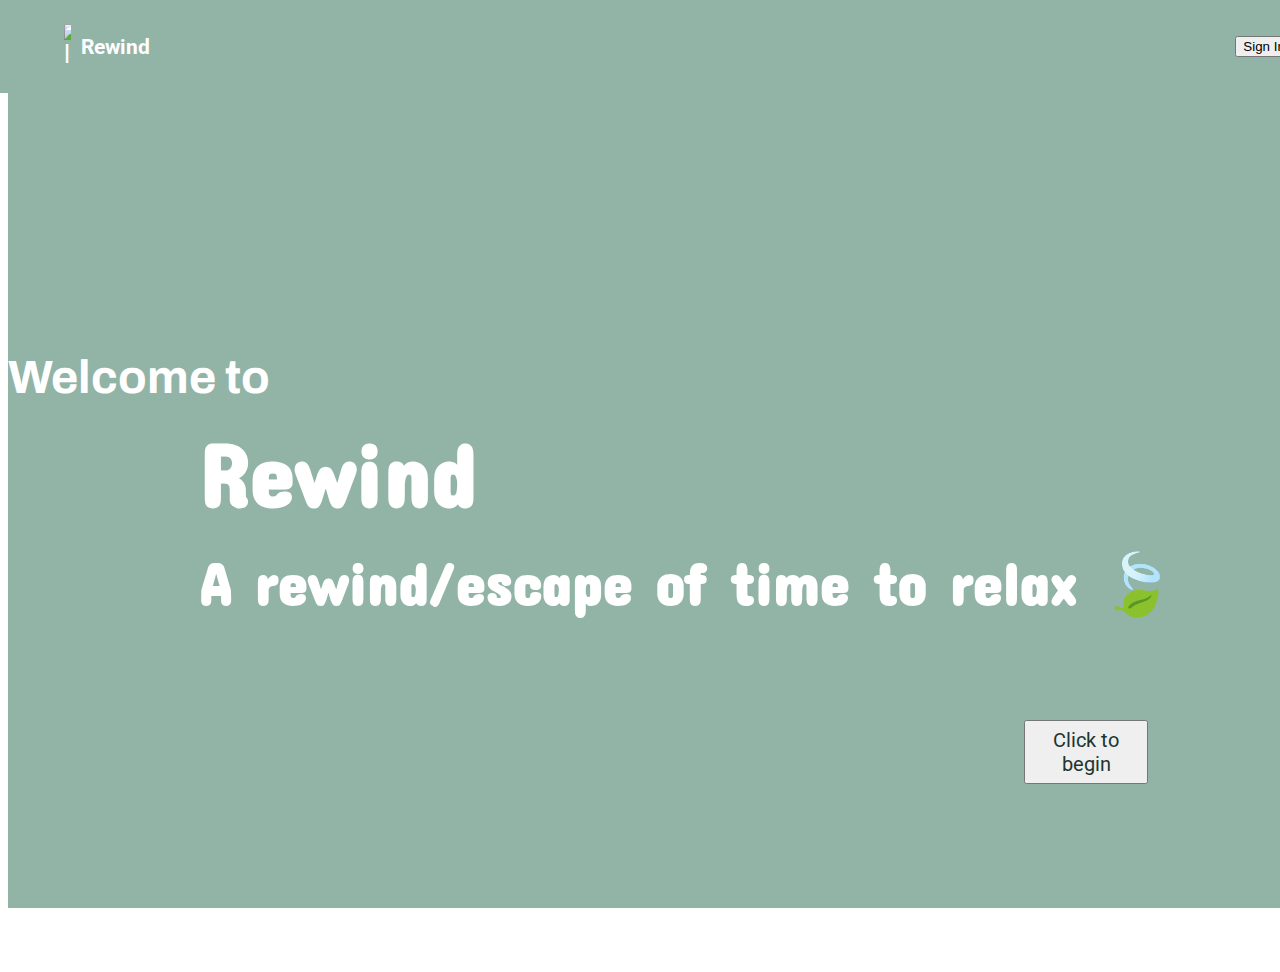
==== index.html @ 17840f51 "smt" ====
<!DOCTYPE html>
<html>

<head>
  <meta charset="utf-8">
  <meta name="viewport" content="width=device-width">
  <title>Rewind</title>
  <link href="style.css" rel="stylesheet" type="text/css" />
</head>

<body>
  <div id="navbar_section">
    <div id="logo">
      <img id="logo_pic" src="https://lh3.googleusercontent.com/Pfe2rALJ3pBxVKZq-HgS9IYNOHrScdSZTRIQ7_T5VQLvsNM-XRdlRSmucZqFpxfJ6j4r6zZ6L35HsI5WCiwaduHiW0sm7j3a6fnHs8YPAewG4e0Py5LmyqANxtp_jM39MGYMBB8fDA=w2400" alt="logo">
      <h5>Rewind</h5>
    </div>
    <div>
      <a href=""><button>Sign In</button></a>
    </div>
  </div>
  <section id="welcome_section">
    <div id="welc_word">
      <h3>Welcome to</h3>
    </div>
    <div id="welcome_name">
        <h1 id="rewind_title">Rewind</h1>
        <h2 id="rewind_slogan">A rewind/escape of time to relax 🍃</h2>
    </div>
    <div id="click">
      <a href="home.html"><button id="open_button">Click to begin</button></a>
    </div>
  </section>
  



  
  <script src="script.js"></script>

  <script src="https://replit.com/public/js/replit-badge.js" theme="blue" defer></script> 
</body>

</html>
---- style.css ----
@import url('https://fonts.googleapis.com/css2?family=Roboto:wght@700&display=swap');
@import url('https://fonts.googleapis.com/css2?family=Archivo:wght@500&display=swap');
@import url('https://fonts.googleapis.com/css2?family=Concert+One&display=swap');

html, body {
  height: 100%;
/*   width: 100%; */
}
#navbar_section{
  position: absolute !important;
  z-index: 100;
  width: 96%;
  background-color: #92B4A7;
  display: flex;
  align-items: center;
  justify-content: space-between;
  color: white;
  top: 0;
  left: 0;
  padding-left: 5%;
  padding-right: 5%;
  font-family: 'Roboto', sans-serif;
}
#logo_pic{
  width: 5%;
  height: 5%;
}
#logo{
  font-size: 25px;
  display: flex;
  align-items: center;
  gap: 10px;
}
#welcome_section{
  height: 100vh;
  width: 105%;
  background-color: #92B4A7;
  color: white;
  z-index: 1;
  top: 0;
  left: 0;
}
#welcome_name{
  height: 100vh;
  position: absolute;
  padding-top: 5%;
  padding-left: 15%;
  display: flex;
  flex-direction: column;
  justify-content: center;
  font-family: 'Concert One', cursive;
  line-height: 0.05px;
}
#rewind_title{
  font-size: 90px;
}
#rewind_slogan{
  font-size: 60px;
}
#click{
  position: absolute;
  left: 80%;
  top: 80%;
}
#welc_word{
  position: absolute;
  height: 50vh;
  display: flex;
  align-items: flex-end;
  top: 0;
  font-size: 40px;
  font-family: 'Archivo', sans-serif;
  

/*   -webkit-animation: bounce 1.2s ease-out;
	-moz-animation: bounce 800ms ease-out;
	-o-animation: bounce 800ms ease-out; */
	animation: bounce 2s ease-in-out forwards;
/*   animation: bounce 2s cubic-bezier(0.46,-0.25, 0.61, 1.23) forwards; */
}
@keyframes bounce {
  0%{
    transform:translateY(-100%);
    opacity: 10%;
  }
  10%{
    transform:translateX(-10%);
  }
  50%{
    transform:translateX(-5%);
    transform:translateY(-50%);
  }
  51%{
    transform:translateX(-5%);
    transform:translateY(-53%);
  }
  53%{
    transform:translateX(-5%);
    transform:translateY(-56%);
  }
  60%{
    transform:translateX(-5%);
    transform:translateY(-56%);
  }
  70%{
    transform:translateX(-15%);
    transform:translateY(-20%);
  }
  73%{
    transform:translateX(-16%);
    transform:translateY(-20%);
  }
  90%{
    transform:translateY(10%);
  }
  94%{
    transform:translateY(0);
  }
  97%{
    transform:translateY(8%);
  }
  100% {
    transform:translateY(0);
    opacity: 1;
    padding-left: 15%;
  }
}
#open_button{
  font-family: 'Roboto', sans-serif;
  font-size: 20px;
  padding: 5%;
  color: #1E352F;
}
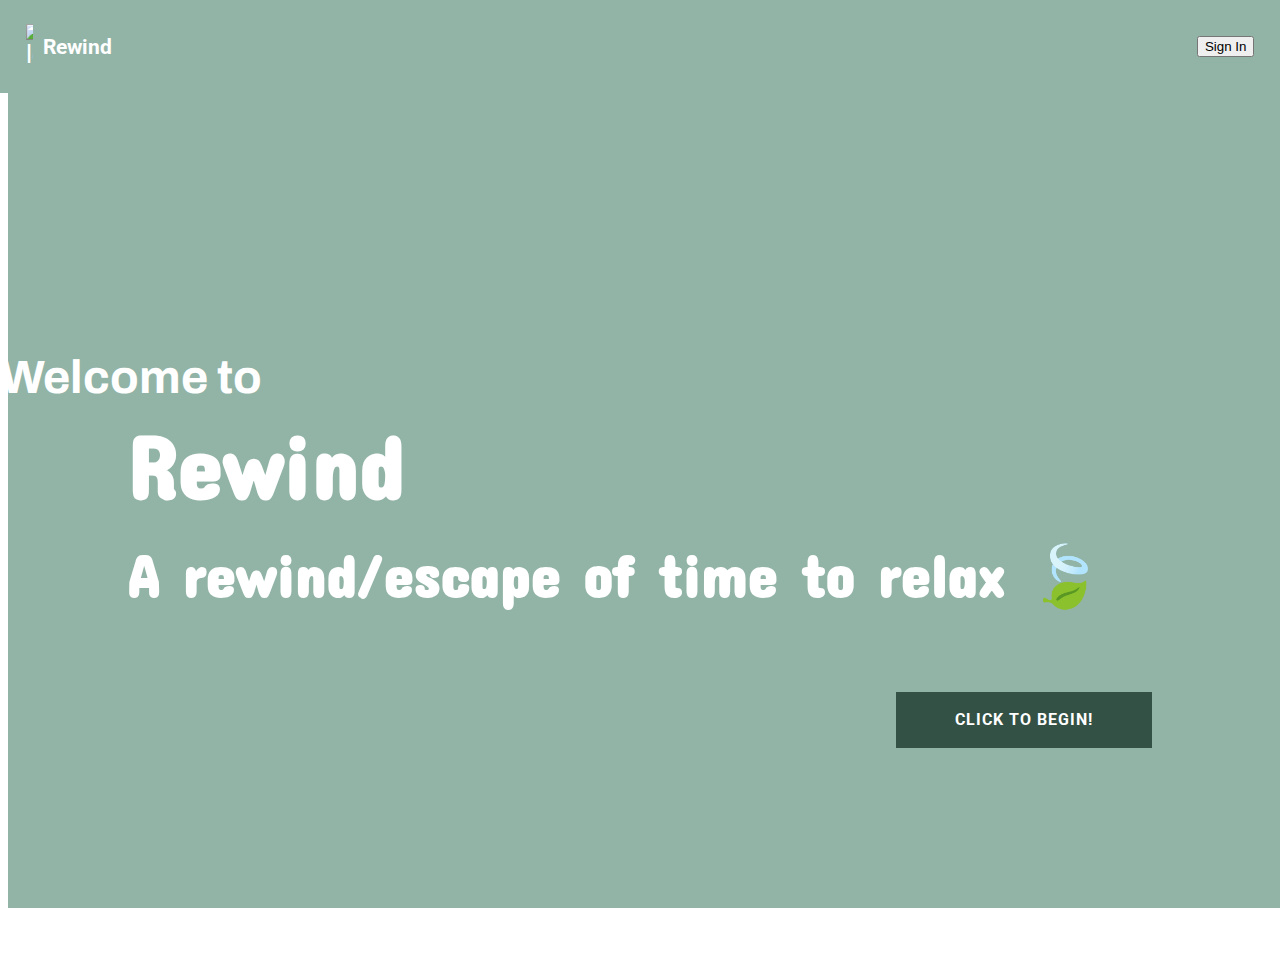
==== commit 250d08e9: "smt" ====
--- a/index.html
+++ b/index.html
@@ -27,7 +27,17 @@
         <h2 id="rewind_slogan">A rewind/escape of time to relax 🍃</h2>
     </div>
     <div id="click">
-      <a href="home.html"><button id="open_button">Click to begin</button></a>
+<!--       <a href="home.html"><button id="open_button">Click to begin</button></a> -->
+      <div class="wrapper">
+        <div class="link_wrapper">
+          <a id="hov_buttton" href="home.html">Click to begin!</a>
+          <div class="icon">
+            <svg xmlns="http://www.w3.org/2000/svg" viewBox="0 0 268.832 268.832">
+              <path d="M265.17 125.577l-80-80c-4.88-4.88-12.796-4.88-17.677 0-4.882 4.882-4.882 12.796 0 17.678l58.66 58.66H12.5c-6.903 0-12.5 5.598-12.5 12.5 0 6.903 5.597 12.5 12.5 12.5h213.654l-58.66 58.662c-4.88 4.882-4.88 12.796 0 17.678 2.44 2.44 5.64 3.66 8.84 3.66s6.398-1.22 8.84-3.66l79.997-80c4.883-4.882 4.883-12.796 0-17.678z"/>
+            </svg>
+          </div>
+        </div>
+      </div>
     </div>
   </section>
   
--- a/style.css
+++ b/style.css
@@ -4,7 +4,7 @@
 
 html, body {
   height: 100%;
-/*   width: 100%; */
+  width: 100%;
 }
 #navbar_section{
   position: absolute !important;
@@ -17,8 +17,8 @@
   color: white;
   top: 0;
   left: 0;
-  padding-left: 5%;
-  padding-right: 5%;
+  padding-left: 2%;
+  padding-right: 2%;
   font-family: 'Roboto', sans-serif;
 }
 #logo_pic{
@@ -33,7 +33,7 @@
 }
 #welcome_section{
   height: 100vh;
-  width: 105%;
+  width: 100%;
   background-color: #92B4A7;
   color: white;
   z-index: 1;
@@ -41,10 +41,12 @@
   left: 0;
 }
 #welcome_name{
+  top: 0;
+  left: 0;
   height: 100vh;
   position: absolute;
   padding-top: 5%;
-  padding-left: 15%;
+  padding-left: 10%;
   display: flex;
   flex-direction: column;
   justify-content: center;
@@ -68,6 +70,7 @@
   display: flex;
   align-items: flex-end;
   top: 0;
+  left: 0;
   font-size: 40px;
   font-family: 'Archivo', sans-serif;
   
@@ -122,12 +125,74 @@
   100% {
     transform:translateY(0);
     opacity: 1;
-    padding-left: 15%;
+    padding-left: 10%;
   }
 }
-#open_button{
+/* #open_button{
   font-family: 'Roboto', sans-serif;
   font-size: 20px;
   padding: 5%;
   color: #1E352F;
+} */
+
+
+.wrapper{
+  position: fixed;
+/*   top: 50%;
+  left: 50%; */
+  transform: translate(-50%, -50%);
+}
+.link_wrapper{
+  position: relative;
+}
+
+#hov_buttton{
+  font-family: 'Roboto', sans-serif;
+  display: block;
+  width: 250px;
+  height: 50px;
+  line-height: 50px;
+  font-weight: bold;
+  text-decoration: none;
+  background: #335145;
+  text-align: center;
+  color: #fff;
+  text-transform: uppercase;
+  letter-spacing: 1px;
+  border: 3px solid #335145;
+  transition: all .35s;
+}
+
+.icon{
+  width: 50px;
+  height: 50px;
+  border: 3px solid transparent;
+  position: absolute;
+  transform: rotate(45deg);
+  right: 0;
+  top: 0;
+  z-index: -1;
+  transition: all .35s;
+}
+
+.icon svg{
+  width: 30px;
+  position: absolute;
+  top: calc(50% - 15px);
+  left: calc(50% - 15px);
+  transform: rotate(-45deg);
+  fill: #335145;
+  transition: all .35s;
+}
+
+#hov_buttton:hover{
+  width: 200px;
+  border: 3px solid #335145;
+  background: transparent;
+  color: #335145;
+}
+
+#hov_buttton:hover + .icon{
+  border: 3px solid #335145;
+  right: -25%;
 }